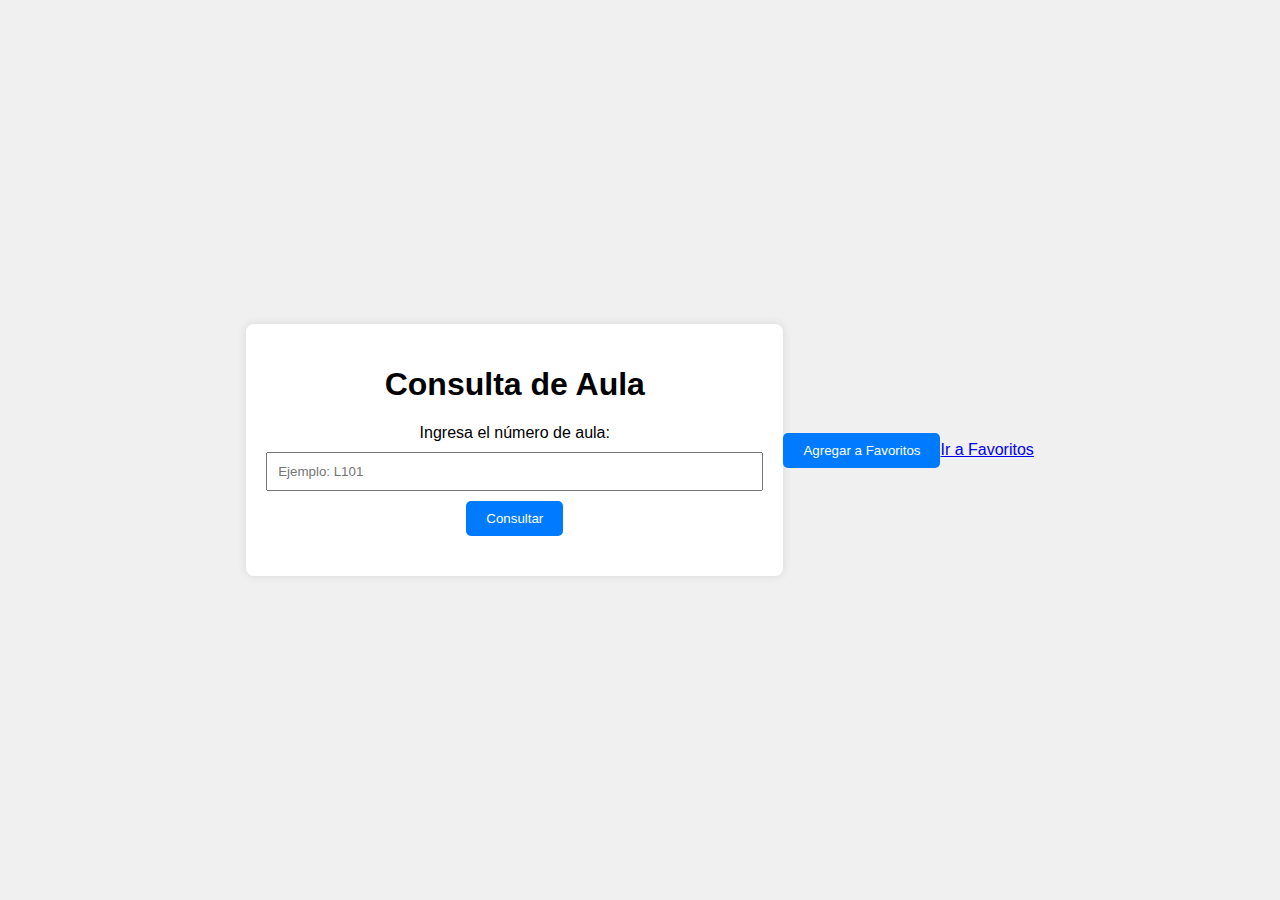
==== BuscandORT/index.html @ 7f483263 "Add files via upload" ====
<!DOCTYPE html>
<html lang="es">
<head>
    <meta charset="UTF-8">
    <meta http-equiv="X-UA-Compatible" content="IE=edge">
    <meta name="viewport" content="width=device-width, initial-scale=1.0">
    <title>Ubicación de Aulas y Oficinas</title>
    <link rel="stylesheet" href="styles.css">
</head>
<body>
    <div class="container">
        <h1>Consulta de Aula</h1>
        <label for="aula">Ingresa el número de aula:</label>
        <input type="text" id="aula" placeholder="Ejemplo: L101" oninput="verificarEntrada()">
        <button onclick="mostrarPiso()">Consultar</button>
        
        <div id="menu-asistentes" style="display: none;">
            <label for="asistentes">¿A qué oficina de asistentes querés ir?</label>
            <select id="asistentes" onchange="mostrarPlanoOficina()">
                <option value="">Seleccione una opción</option>
                <option value="Ofc. asistentes 1er año">Ofc. asistentes 1er año</option>
                <option value="Ofc. asistentes 2do año PB">Ofc. asistentes 2do año PB</option>
                <option value="Ofc. asistentes 2do año 2do piso">Ofc. asistentes 2do año 2do piso</option>
                <option value="Ofc. asistentes de Humanidades">Ofc. asistentes de Humanidades</option>
                <option value="Ofc. asistentes de TIC">Ofc. asistentes de TIC</option>
                <option value="Ofc. asistentes de Medios">Ofc. asistentes de Medios</option>
            </select>
        </div>
        
        <div id="resultado" class="resultado"></div>
        
        <div id="plano-container" class="plano-container">
            <img id="plano" src="" alt="Plano del Piso" style="display: none;">
        </div>
    </div>

    <button onclick="guardarAFavoritos()">Agregar a Favoritos</button>
    <a href="favoritos.html">Ir a Favoritos</a> <!-- Enlace a la otra pantalla -->
    <script src="script.js"></script>
</body>
</html>
---- BuscandORT/styles.css ----
body {
    font-family: Arial, sans-serif;
    display: flex;
    justify-content: center;
    align-items: center;
    height: 100vh;
    margin: 0;
    background-color: #f0f0f0;
}

.container {
    text-align: center;
    padding: 20px;
    background-color: white;
    border-radius: 8px;
    box-shadow: 0 0 10px rgba(0, 0, 0, 0.1);
}

input {
    padding: 10px;
    margin: 10px 0;
    width: 100%;
    box-sizing: border-box;
}

button {
    padding: 10px 20px;
    background-color: #007bff;
    color: white;
    border: none;
    border-radius: 5px;
    cursor: pointer;
}

button:hover {
    background-color: #0056b3;
}

.plano-container {
    margin-top: 20px;
    text-align: center;
}

.plano-container img {
    max-width: 100%;
    height: auto;
    border: 1px solid #ccc;
    border-radius: 8px;
}
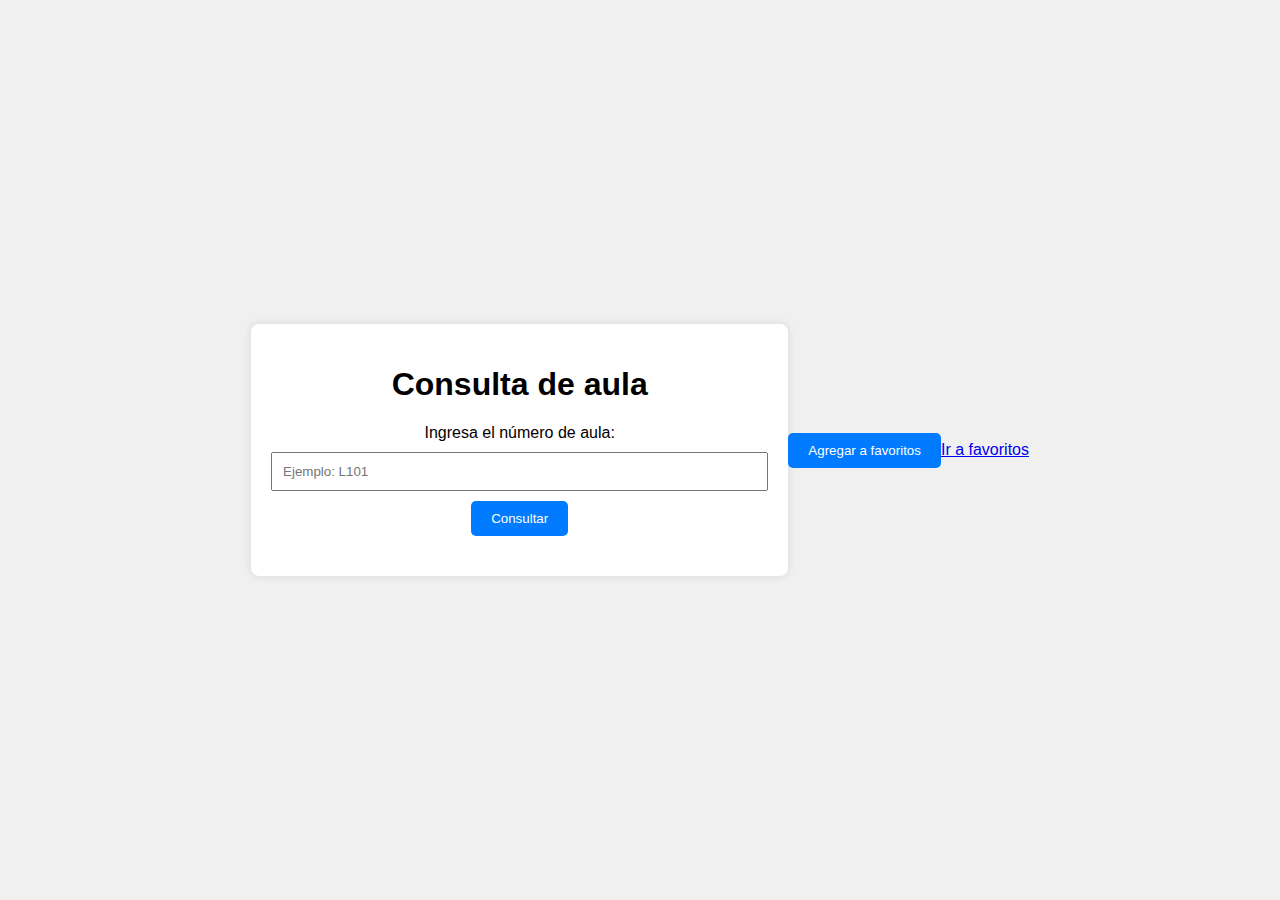
==== commit 65a5e269: "." ====
--- a/BuscandORT/index.html
+++ b/BuscandORT/index.html
@@ -4,12 +4,12 @@
     <meta charset="UTF-8">
     <meta http-equiv="X-UA-Compatible" content="IE=edge">
     <meta name="viewport" content="width=device-width, initial-scale=1.0">
-    <title>Ubicación de Aulas y Oficinas</title>
+    <title>Ubicación de aulas y oficinas de Libertador</title>
     <link rel="stylesheet" href="styles.css">
 </head>
 <body>
     <div class="container">
-        <h1>Consulta de Aula</h1>
+        <h1>Consulta de aula</h1>
         <label for="aula">Ingresa el número de aula:</label>
         <input type="text" id="aula" placeholder="Ejemplo: L101" oninput="verificarEntrada()">
         <button onclick="mostrarPiso()">Consultar</button>
@@ -34,8 +34,8 @@
         </div>
     </div>
 
-    <button onclick="guardarAFavoritos()">Agregar a Favoritos</button>
-    <a href="favoritos.html">Ir a Favoritos</a> <!-- Enlace a la otra pantalla -->
+    <button id="agregarFavoritos">Agregar a favoritos</button>
+    <a href="favoritosYrecientes.html">Ir a favoritos</a> <!-- Enlace a la otra pantalla -->
     <script src="script.js"></script>
 </body>
 </html>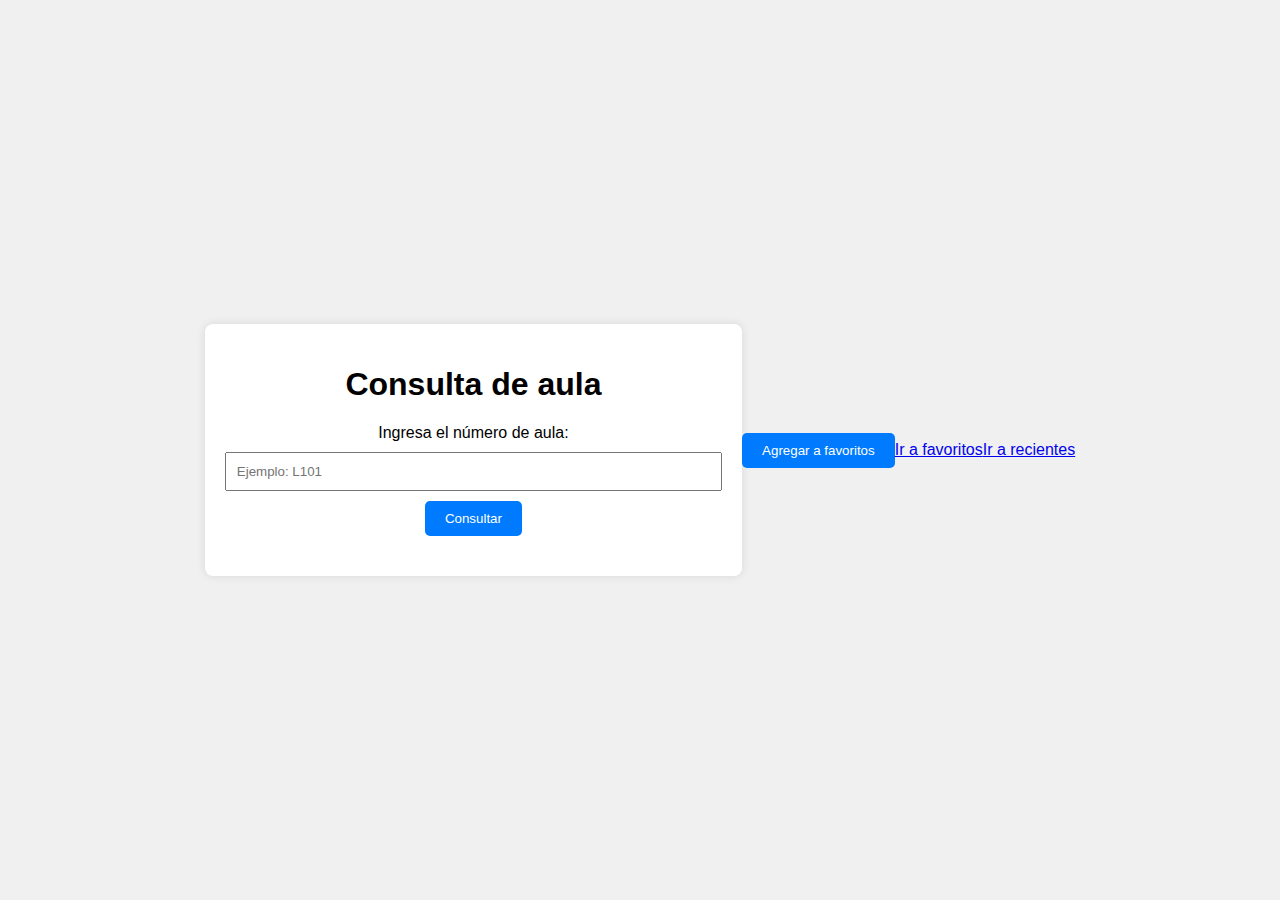
==== commit a4fbe17c: "." ====
--- a/BuscandORT/index.html
+++ b/BuscandORT/index.html
@@ -12,7 +12,7 @@
         <h1>Consulta de aula</h1>
         <label for="aula">Ingresa el número de aula:</label>
         <input type="text" id="aula" placeholder="Ejemplo: L101" oninput="verificarEntrada()">
-        <button onclick="mostrarPiso()">Consultar</button>
+        <button id="boton_consultar" onclick="mostrarPiso()">Consultar</button>
         
         <div id="menu-asistentes" style="display: none;">
             <label for="asistentes">¿A qué oficina de asistentes querés ir?</label>
@@ -34,8 +34,9 @@
         </div>
     </div>
 
-    <button id="agregarFavoritos">Agregar a favoritos</button>
-    <a href="favoritosYrecientes.html">Ir a favoritos</a> <!-- Enlace a la otra pantalla -->
+    <button id="boton_favoritos">Agregar a favoritos</button>
+    <a href="favoritos.html">Ir a favoritos</a> <!-- Enlace a la pantalla de favoritos -->
+    <a href="recientes.html">Ir a recientes</a> <!-- Enlace a la pantalla de recientes -->
     <script src="script.js"></script>
 </body>
 </html>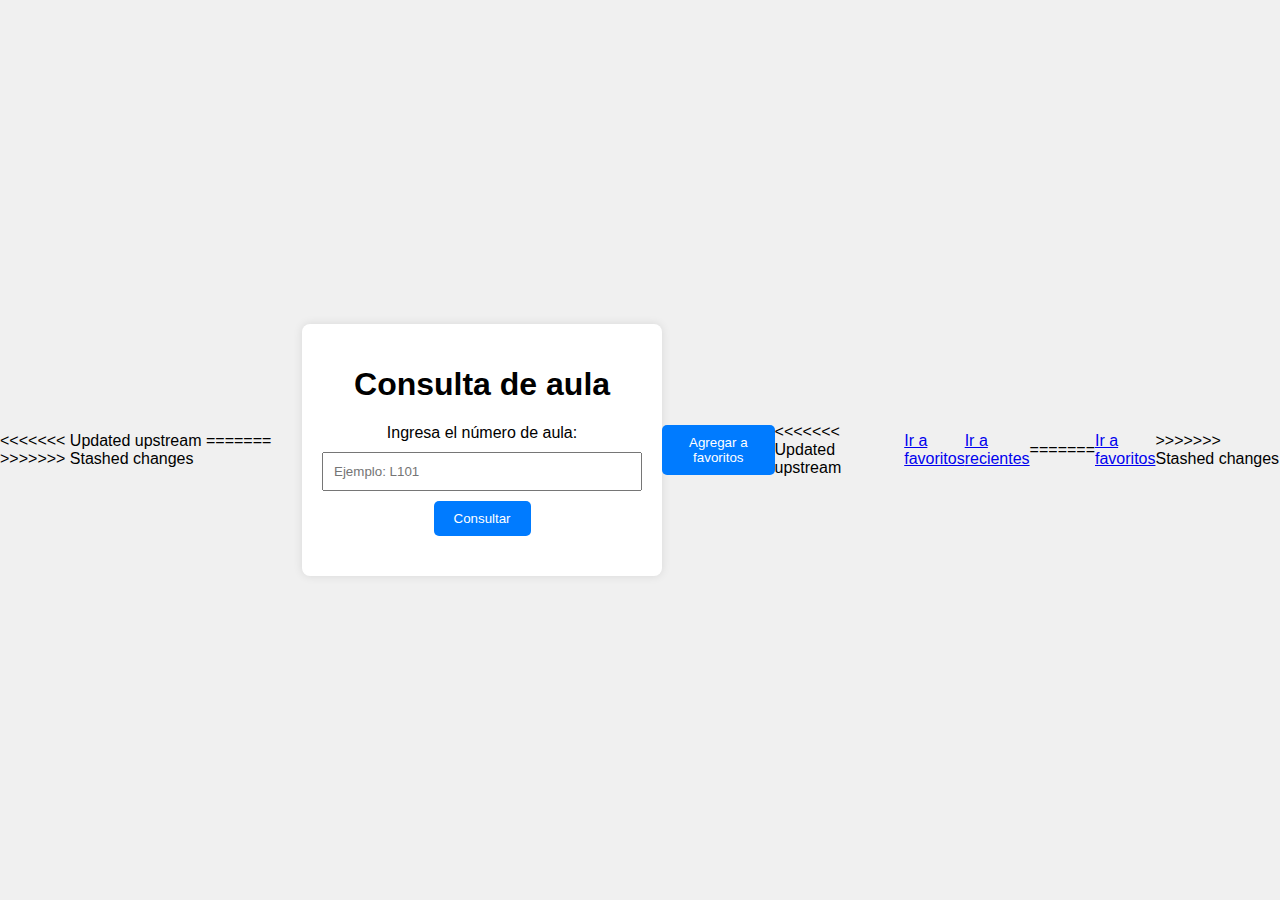
==== commit 51d9b265: "." ====
--- a/BuscandORT/index.html
+++ b/BuscandORT/index.html
@@ -4,7 +4,11 @@
     <meta charset="UTF-8">
     <meta http-equiv="X-UA-Compatible" content="IE=edge">
     <meta name="viewport" content="width=device-width, initial-scale=1.0">
+<<<<<<< Updated upstream
     <title>Ubicación de aulas y oficinas de Libertador</title>
+=======
+    <title>Ubicación de aulas de Libertador</title>
+>>>>>>> Stashed changes
     <link rel="stylesheet" href="styles.css">
 </head>
 <body>
@@ -12,7 +16,7 @@
         <h1>Consulta de aula</h1>
         <label for="aula">Ingresa el número de aula:</label>
         <input type="text" id="aula" placeholder="Ejemplo: L101" oninput="verificarEntrada()">
-        <button id="boton_consultar" onclick="mostrarPiso()">Consultar</button>
+        <button id="consultarBtn" onclick="mostrarPiso()">Consultar</button>
         
         <div id="menu-asistentes" style="display: none;">
             <label for="asistentes">¿A qué oficina de asistentes querés ir?</label>
@@ -35,8 +39,12 @@
     </div>
 
     <button id="boton_favoritos">Agregar a favoritos</button>
+<<<<<<< Updated upstream
     <a href="favoritos.html">Ir a favoritos</a> <!-- Enlace a la pantalla de favoritos -->
     <a href="recientes.html">Ir a recientes</a> <!-- Enlace a la pantalla de recientes -->
+=======
+    <a href="favoritos.html">Ir a favoritos</a> <!-- Enlace a la otra pantalla -->
+>>>>>>> Stashed changes
     <script src="script.js"></script>
 </body>
 </html>--- a/BuscandORT/styles.css
+++ b/BuscandORT/styles.css
@@ -46,4 +46,39 @@
     height: auto;
     border: 1px solid #ccc;
     border-radius: 8px;
+}
+
+.info-modal {
+    position: fixed;
+    top: 0;
+    left: 0;
+    width: 100%;
+    height: 100%;
+    background-color: rgba(0, 0, 0, 0.7);
+    display: flex;
+    align-items: center;
+    justify-content: center;
+    z-index: 1000;
+}
+
+.info-content {
+    background-color: white;
+    padding: 20px;
+    border-radius: 8px;
+    text-align: center;
+}
+
+.info-content img {
+    max-width: 100%;
+    height: auto;
+    margin: 10px 0;
+}
+
+.info-content button {
+    padding: 8px 16px;
+    background-color: #007bff;
+    color: white;
+    border: none;
+    border-radius: 4px;
+    cursor: pointer;
 }